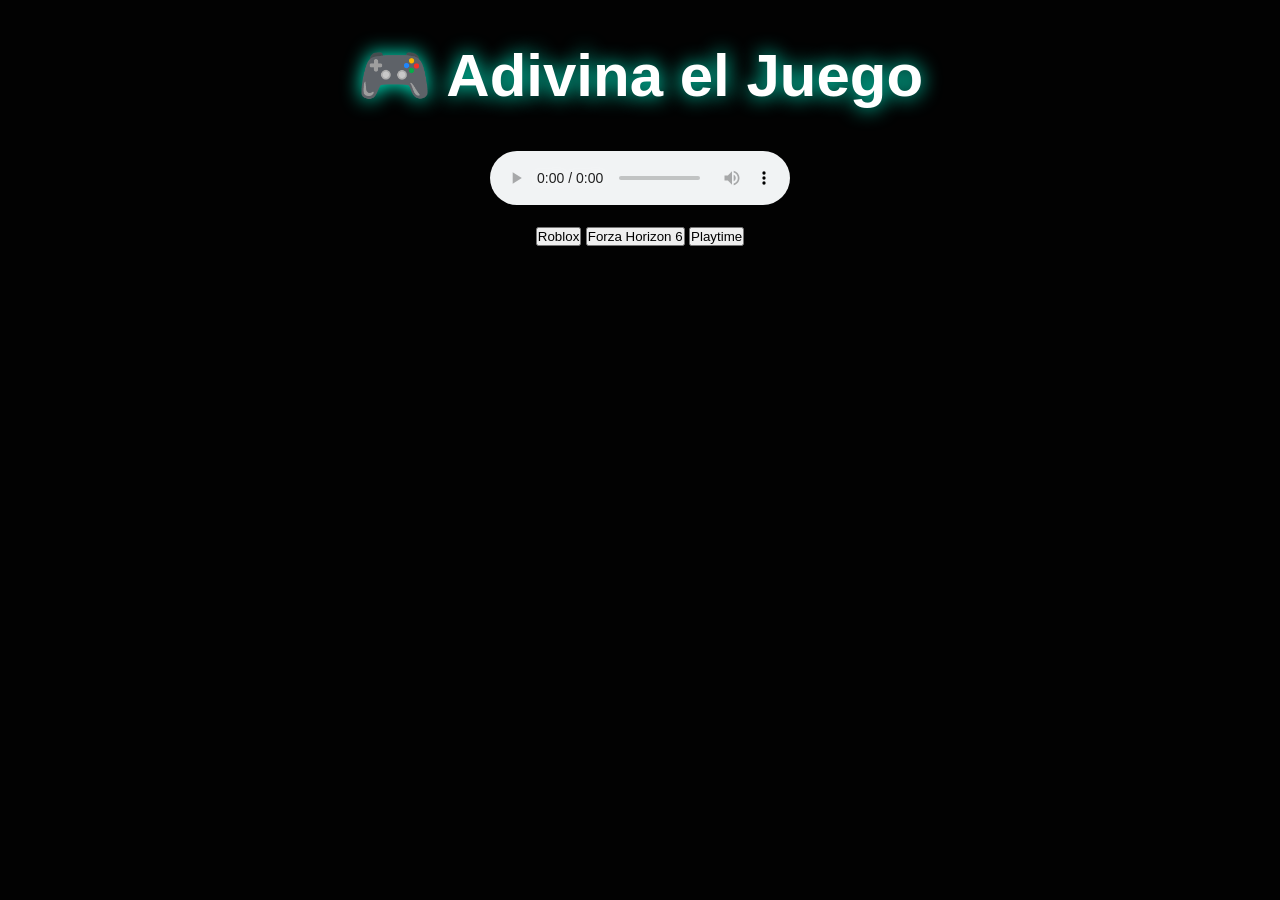
==== adivina-cancion.html @ ff89ac62 "Update adivina-cancion.html" ====
<!DOCTYPE html>
<html lang="es">
<head>
<meta charset="UTF-8">
<title>Adivina el Juego</title>
<link rel="stylesheet" href="style.css">
</head>
<body>

<h1>🎮 Adivina el Juego</h1>

<audio id="audio" controls>
<source src="cancion1.mp4" type="audio/mpeg">
</audio>

<br><br>

<button onclick="comprobar('Roblox')">Roblox</button>
<button onclick="comprobar('Forza')">Forza Horizon 6</button>
<button onclick="comprobar('Playtime')">Playtime</button>

<h2 id="resultado"></h2>

<script>

let correcta = "Roblox";

function comprobar(opcion){

if(opcion === correcta){
document.getElementById("resultado").innerHTML =
"✅ ¡Correcto!";
}else{
document.getElementById("resultado").innerHTML =
"❌ Incorrecto";
}

}

</script>

</body>
</html>
---- style.css ----
*{
margin:0;
padding:0;
box-sizing:border-box;
font-family:Arial,sans-serif;
}

body{
background:#050505;
color:white;
text-align:center;
padding:40px;
}

h1{
font-size:60px;
margin-bottom:40px;
text-shadow:0 0 20px #00ffd5;
}

.menu{
display:flex;
justify-content:center;
gap:30px;
flex-wrap:wrap;
}

.menu a,
.videos a,
.volver{
display:inline-block;
padding:15px 25px;
margin:10px;
border:2px solid #00ffd5;
border-radius:12px;
color:white;
text-decoration:none;
transition:.3s;
}

.menu a:hover,
.videos a:hover,
.volver:hover{
background:#00ffd5;
color:black;
transform:scale(1.05);
}

.videos{
display:flex;
flex-direction:column;
align-items:center;
gap:15px;
}

.volver{
margin-top:40px;
}
#bg-video {
    position: fixed;
    top: 0;
    left: 0;
    width: 100%;
    height: 100%;
    object-fit: cover;
    z-index: -1;
}
body {
  background-size: cover;
  background-position: center;
  background-repeat: no-repeat;
  color: white;
}

/* 🌑 OSCURECER TODO */
body::before {
  content: "";
  position: fixed;
  top: 0;
  left: 0;
  width: 100%;
  height: 100%;
  background: rgba(0,0,0,0.55);
  z-index: -1;
}

/* 🏠 HOME */
body.home {
  background-image: url("https://images.unsplash.com/photo-1503264116251-35a269479413");
}

/* 🔥 GTA */
body.gta {
  background-image: url("https://images.unsplash.com/photo-1605902711622-cfb43c4437a0");
}

/* 🎯 CS2 */
body.cs2 {
  background-image: url("https://images.unsplash.com/photo-1542751371-adc38448a05e");
}

/* 🔴 DIRECTOS */
body.directos {
  background-image: url("https://images.unsplash.com/photo-1511512578047-dfb367046420");
}

/* 🎮 GAMEPLAYS */
body.gameplays {
  background-image: url("https://images.unsplash.com/photo-1526498460520-4c246339dccb");
}

/* 📱 REDES */
body.redes {
  background-image: url("https://images.unsplash.com/photo-1557804506-669a67965ba0");
}
.setup{
    max-width:800px;
    margin:auto;
    text-align:left;
    padding:20px;
}

.setup h2{
    color:#00ffd5;
    margin-top:20px;
}

.setup p,
.setup li{
    font-size:18px;
    margin-top:5px;
}

.setup ul{
    margin-left:25px;
}
.setup{
    max-width:800px;
    margin:auto;
    text-align:left;
    padding:20px;
}
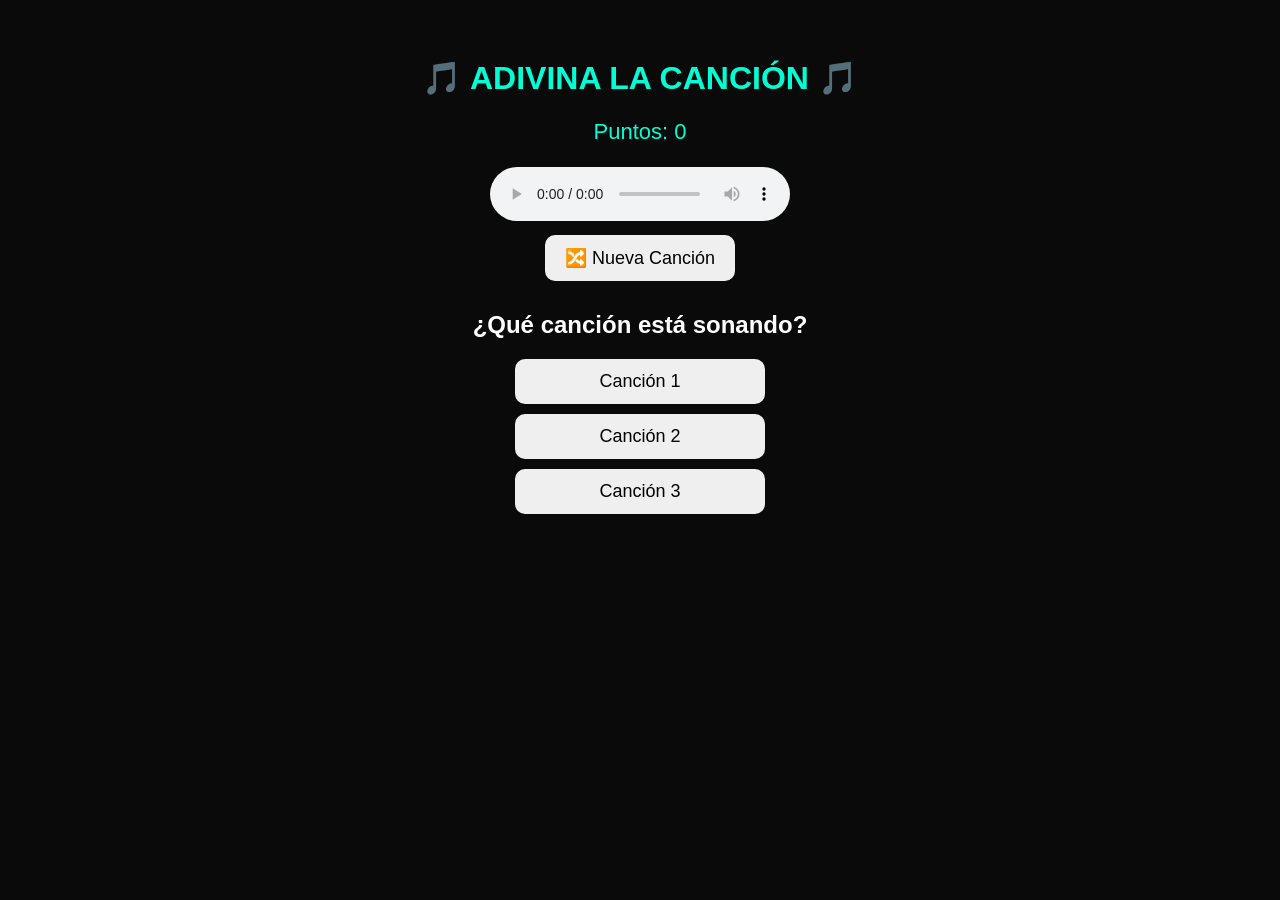
==== commit 4533f526: "Update adivina-cancion.html" ====
--- a/adivina-cancion.html
+++ b/adivina-cancion.html
@@ -2,38 +2,112 @@
 <html lang="es">
 <head>
 <meta charset="UTF-8">
-<title>Adivina el Juego</title>
-<link rel="stylesheet" href="style.css">
+<meta name="viewport" content="width=device-width, initial-scale=1.0">
+<title>Adivina la Canción</title>
+
+<style>
+body{
+background:#0a0a0a;
+color:white;
+font-family:Arial;
+text-align:center;
+padding:30px;
+}
+
+h1{
+color:#00ffd5;
+}
+
+button{
+padding:12px 20px;
+margin:10px;
+font-size:18px;
+cursor:pointer;
+border:none;
+border-radius:10px;
+}
+
+.opcion{
+display:block;
+margin:10px auto;
+width:250px;
+}
+
+#resultado{
+font-size:24px;
+margin-top:20px;
+}
+
+#puntos{
+font-size:22px;
+color:#00ffd5;
+}
+</style>
 </head>
 <body>
 
-<h1>🎮 Adivina el Juego</h1>
+<h1>🎵 ADIVINA LA CANCIÓN 🎵</h1>
+
+<p id="puntos">Puntos: 0</p>
 
 <audio id="audio" controls>
-<source src="cancion1.mp4" type="audio/mpeg">
+<source src="cancion1.mp3" type="audio/mpeg">
 </audio>
 
-<br><br>
+<br>
 
-<button onclick="comprobar('Roblox')">Roblox</button>
-<button onclick="comprobar('Forza')">Forza Horizon 6</button>
-<button onclick="comprobar('Playtime')">Playtime</button>
+<button onclick="nuevaCancion()">🔀 Nueva Canción</button>
 
-<h2 id="resultado"></h2>
+<h2>¿Qué canción está sonando?</h2>
+
+<button class="opcion" onclick="comprobar(1)">Canción 1</button>
+<button class="opcion" onclick="comprobar(2)">Canción 2</button>
+<button class="opcion" onclick="comprobar(3)">Canción 3</button>
+
+<div id="resultado"></div>
 
 <script>
 
-let correcta = "Roblox";
+let correcta = 1;
+let puntos = 0;
 
-function comprobar(opcion){
+function nuevaCancion(){
 
-if(opcion === correcta){
-document.getElementById("resultado").innerHTML =
-"✅ ¡Correcto!";
+correcta = Math.floor(Math.random()*3)+1;
+
+document.getElementById("resultado").innerHTML="";
+
+if(correcta==1){
+document.getElementById("audio").src="cancion1.mp3";
+}
+
+if(correcta==2){
+document.getElementById("audio").src="cancion2.mp3";
+}
+
+if(correcta==3){
+document.getElementById("audio").src="cancion3.mp3";
+}
+
+document.getElementById("audio").play();
+
+}
+
+function comprobar(num){
+
+if(num===correcta){
+
+puntos++;
+
+document.getElementById("resultado").innerHTML="✅ ¡Correcto!";
+
 }else{
-document.getElementById("resultado").innerHTML =
-"❌ Incorrecto";
+
+document.getElementById("resultado").innerHTML="❌ Incorrecto";
+
 }
+
+document.getElementById("puntos").innerHTML="Puntos: "+puntos;
 
 }
 
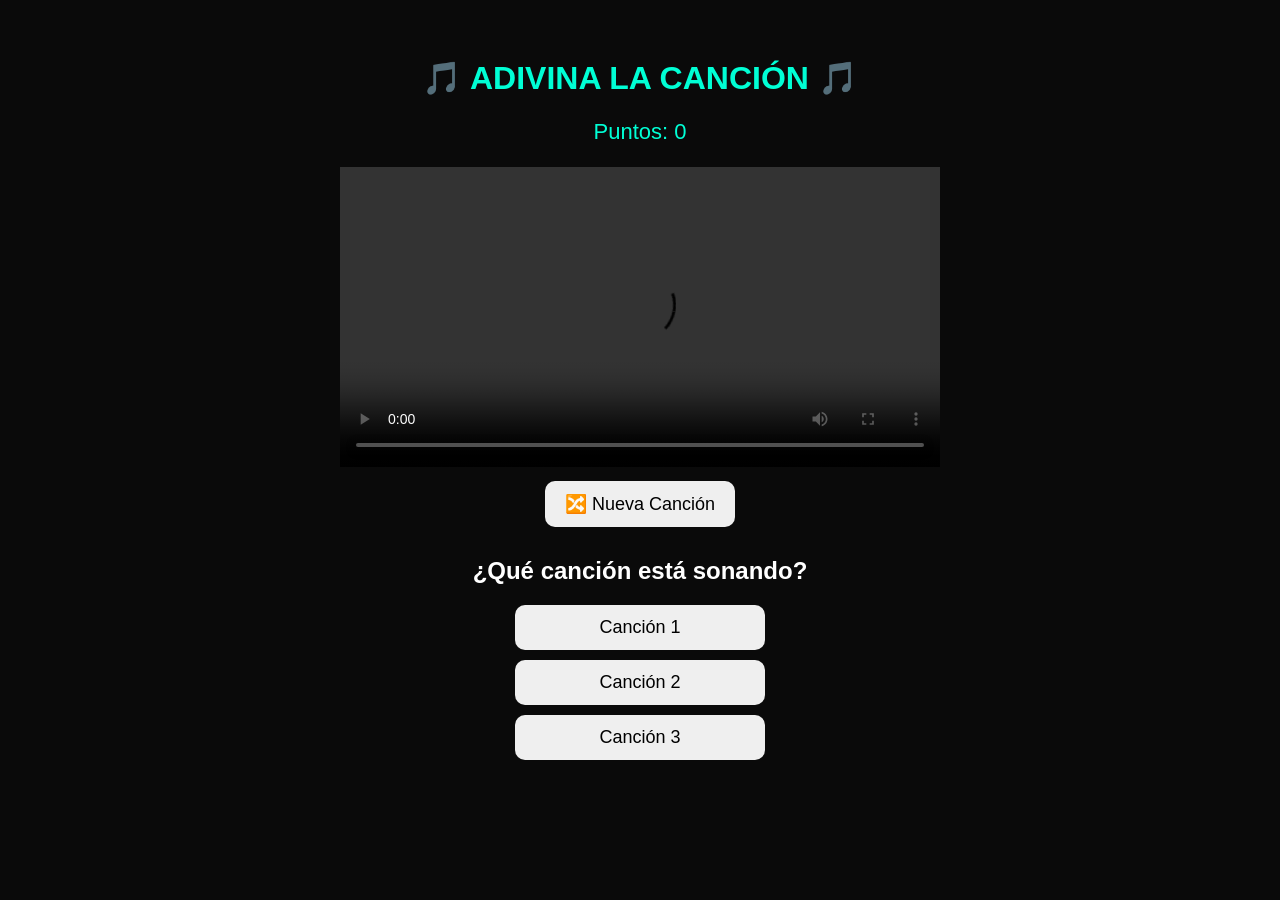
==== commit 9261ac43: "Update adivina-cancion.html" ====
--- a/adivina-cancion.html
+++ b/adivina-cancion.html
@@ -50,9 +50,9 @@
 
 <p id="puntos">Puntos: 0</p>
 
-<audio id="audio" controls>
-<source src="cancion1.mp3" type="audio/mpeg">
-</audio>
+<video id="video" width="600" controls>
+<source src="videos/cancion1.mp4" type="video/mp4">
+</video>
 
 <br>
 
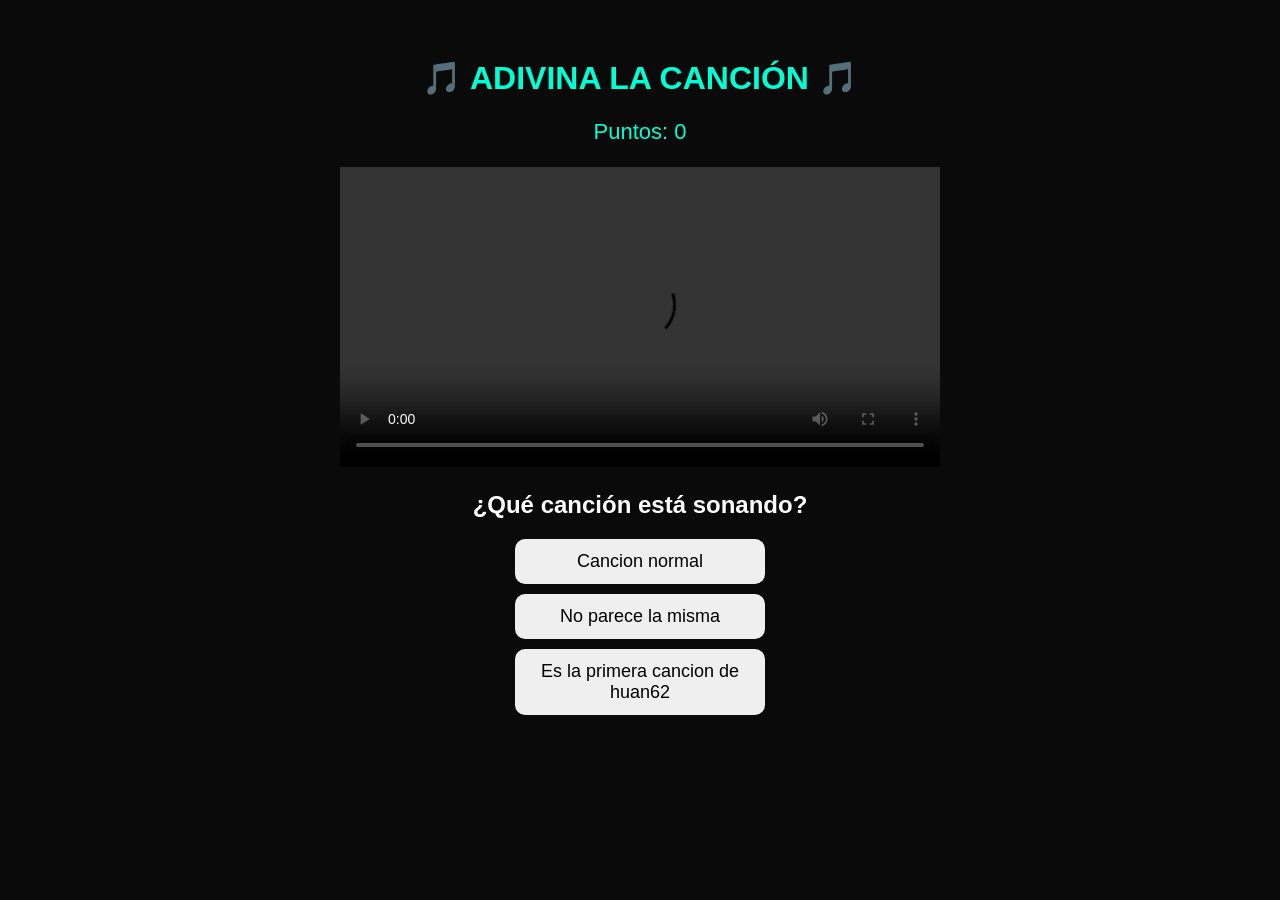
==== commit bb05cf82: "Update adivina-cancion.html" ====
--- a/adivina-cancion.html
+++ b/adivina-cancion.html
@@ -50,19 +50,19 @@
 
 <p id="puntos">Puntos: 0</p>
 
-<video id="video" width="600" controls>
-<source src="videos/cancion1.mp4" type="video/mp4">
+<video id="vcancion.mp4" width="600" controls>
+<source src="cancion1.mp4" type="video/mp4">
 </video>
 
 <br>
 
-<button onclick="nuevaCancion()">🔀 Nueva Canción</button>
+
 
 <h2>¿Qué canción está sonando?</h2>
 
-<button class="opcion" onclick="comprobar(1)">Canción 1</button>
-<button class="opcion" onclick="comprobar(2)">Canción 2</button>
-<button class="opcion" onclick="comprobar(3)">Canción 3</button>
+<button class="opcion" onclick="comprobar(1)">Cancion normal</button>
+<button class="opcion" onclick="comprobar(2)">No parece la misma </button>
+<button class="opcion" onclick="comprobar(3)">Es la primera cancion de huan62</button>
 
 <div id="resultado"></div>
 
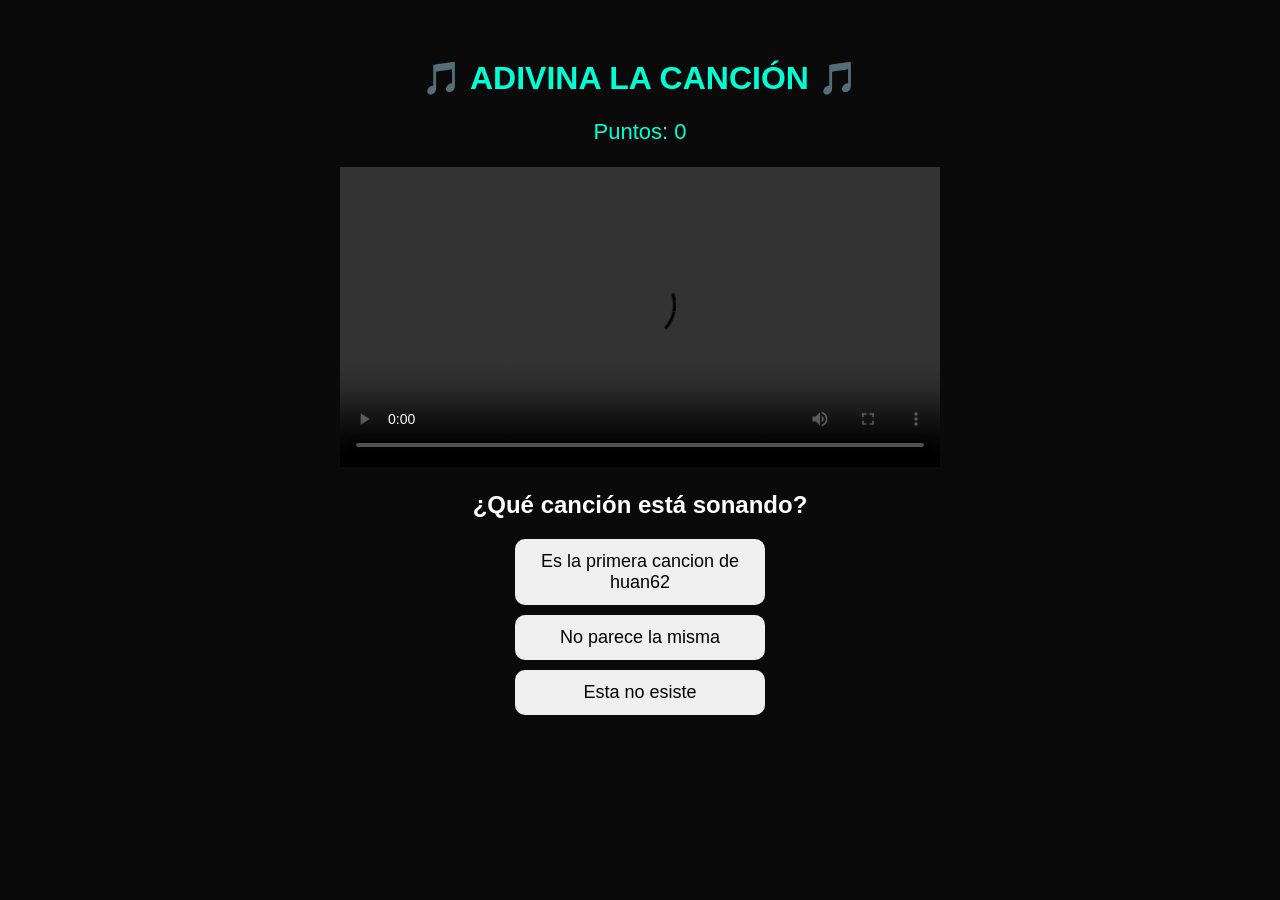
==== commit 1ef50b7f: "Update adivina-cancion.html" ====
--- a/adivina-cancion.html
+++ b/adivina-cancion.html
@@ -60,9 +60,9 @@
 
 <h2>¿Qué canción está sonando?</h2>
 
-<button class="opcion" onclick="comprobar(1)">Cancion normal</button>
+<button class="opcion" onclick="comprobar(1)">Es la primera cancion de huan62 </button>
 <button class="opcion" onclick="comprobar(2)">No parece la misma </button>
-<button class="opcion" onclick="comprobar(3)">Es la primera cancion de huan62</button>
+<button class="opcion" onclick="comprobar(3)">Esta no esiste </button>
 
 <div id="resultado"></div>
 
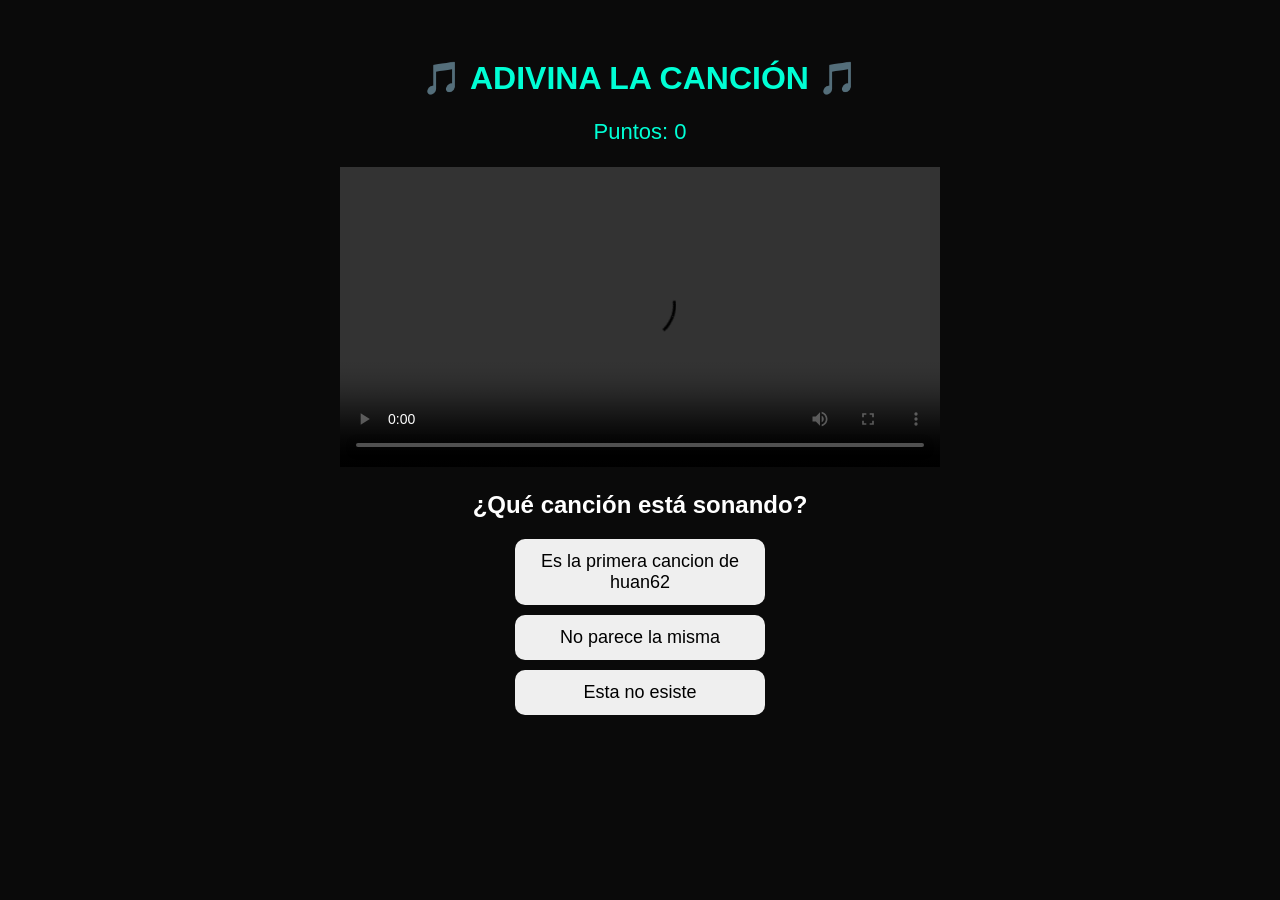
==== commit 796dd5f5: "Update adivina-cancion.html" ====
--- a/adivina-cancion.html
+++ b/adivina-cancion.html
@@ -50,7 +50,7 @@
 
 <p id="puntos">Puntos: 0</p>
 
-<video id="vcancion.mp4" width="600" controls>
+<video id="cancion.mp4" width="600" controls>
 <source src="cancion1.mp4" type="video/mp4">
 </video>
 
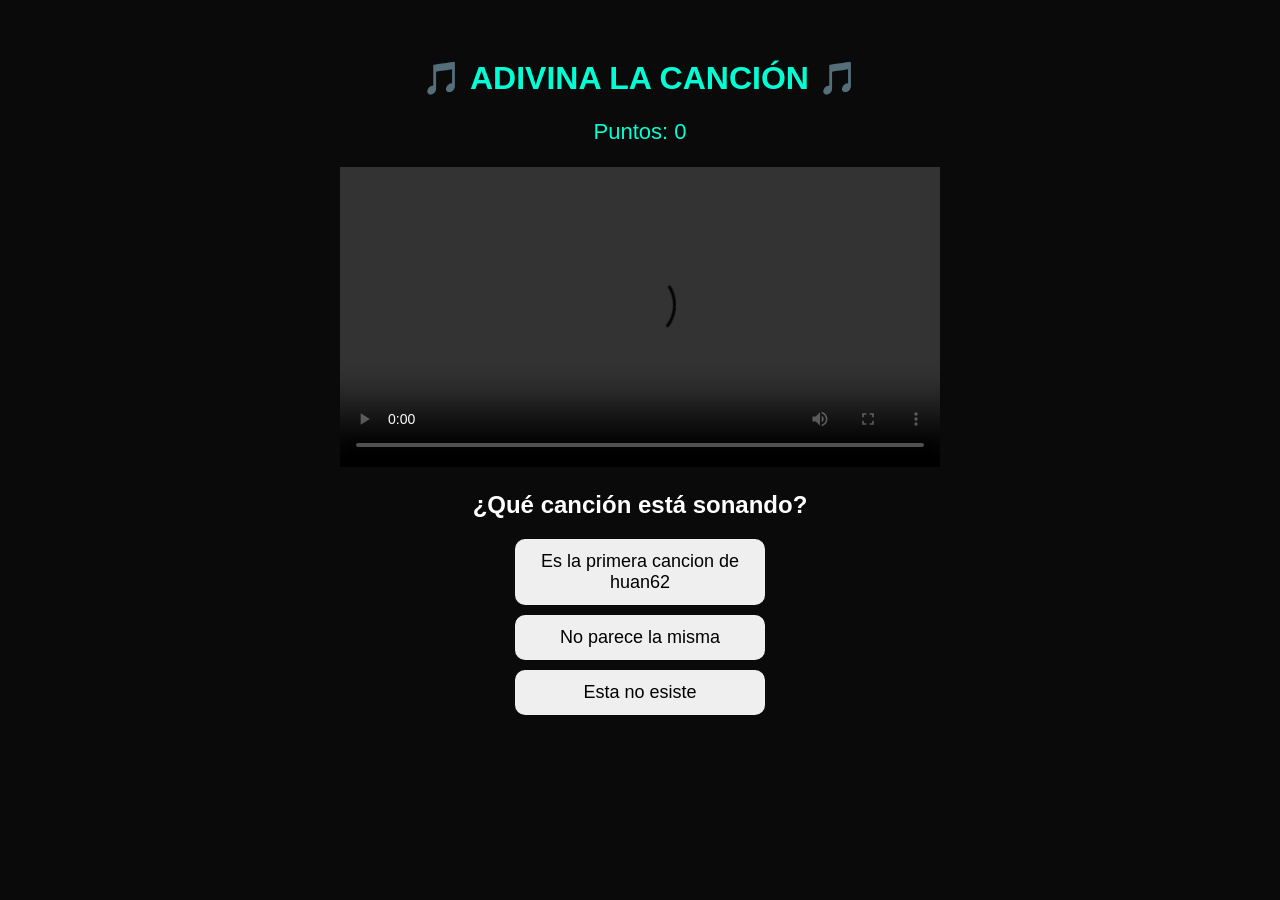
==== commit 4223d239: "Update adivina-cancion.html" ====
--- a/adivina-cancion.html
+++ b/adivina-cancion.html
@@ -50,7 +50,7 @@
 
 <p id="puntos">Puntos: 0</p>
 
-<video id="cancion.mp4" width="600" controls>
+<video id="cancion1.mp4" width="600" controls>
 <source src="cancion1.mp4" type="video/mp4">
 </video>
 
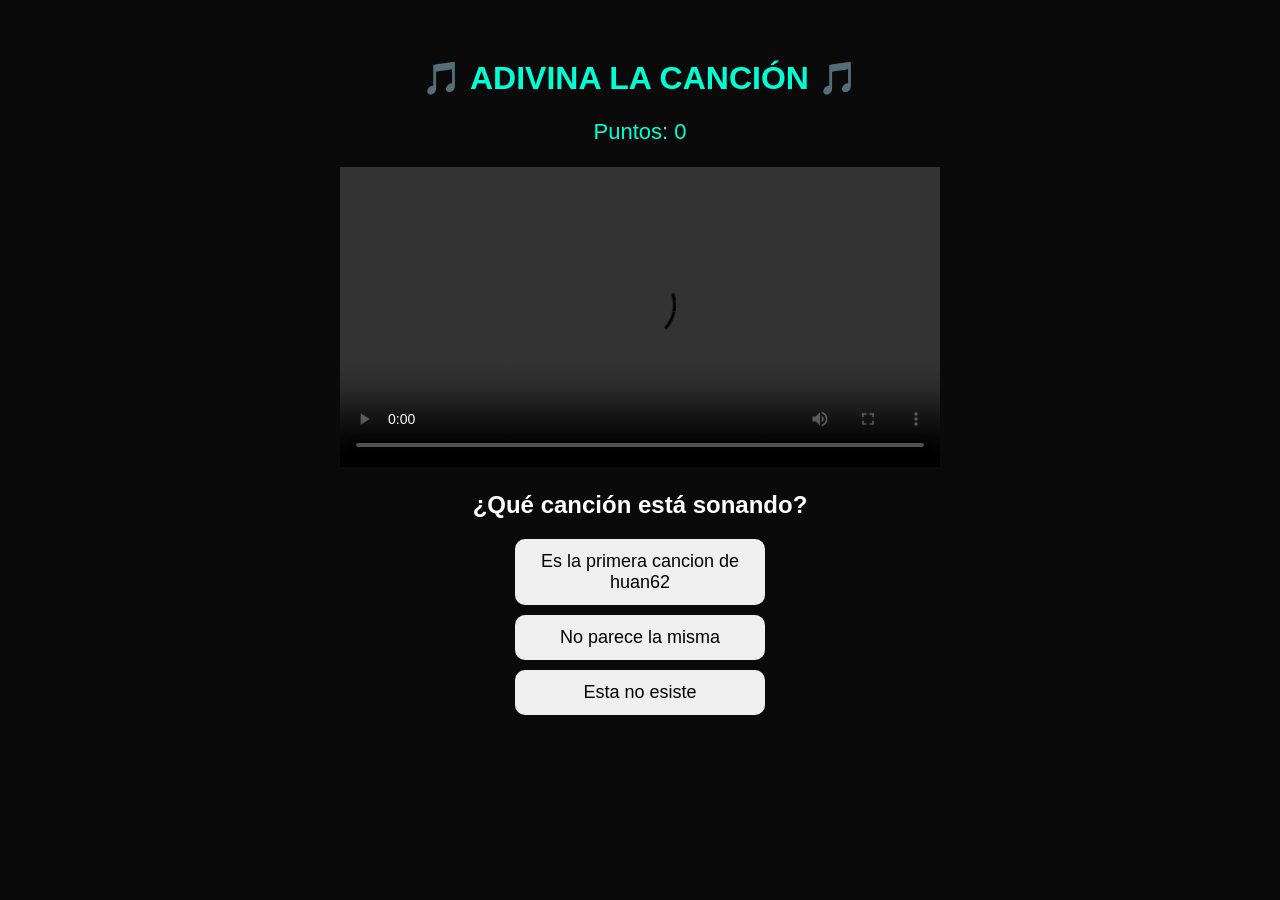
==== commit 3dd2848f: "Update adivina-cancion.html" ====
--- a/adivina-cancion.html
+++ b/adivina-cancion.html
@@ -49,11 +49,9 @@
 <h1>🎵 ADIVINA LA CANCIÓN 🎵</h1>
 
 <p id="puntos">Puntos: 0</p>
-
-<video id="cancion1.mp4" width="600" controls>
-<source src="cancion1.mp4" type="video/mp4">
+<video id="video" width="600" controls>
+<source src="videos/cancion1.mp4" type="video/mp4">
 </video>
-
 <br>
 
 
@@ -78,19 +76,15 @@
 document.getElementById("resultado").innerHTML="";
 
 if(correcta==1){
-document.getElementById("audio").src="cancion1.mp3";
+document.getElementById("video").src="videos/cancion1.mp4";
 }
 
 if(correcta==2){
-document.getElementById("audio").src="cancion2.mp3";
+document.getElementById("video").src="videos/cancion2.mp4";
 }
 
 if(correcta==3){
-document.getElementById("audio").src="cancion3.mp3";
-}
-
-document.getElementById("audio").play();
-
+document.getElementById("video").src="videos/cancion3.mp4";
 }
 
 function comprobar(num){
